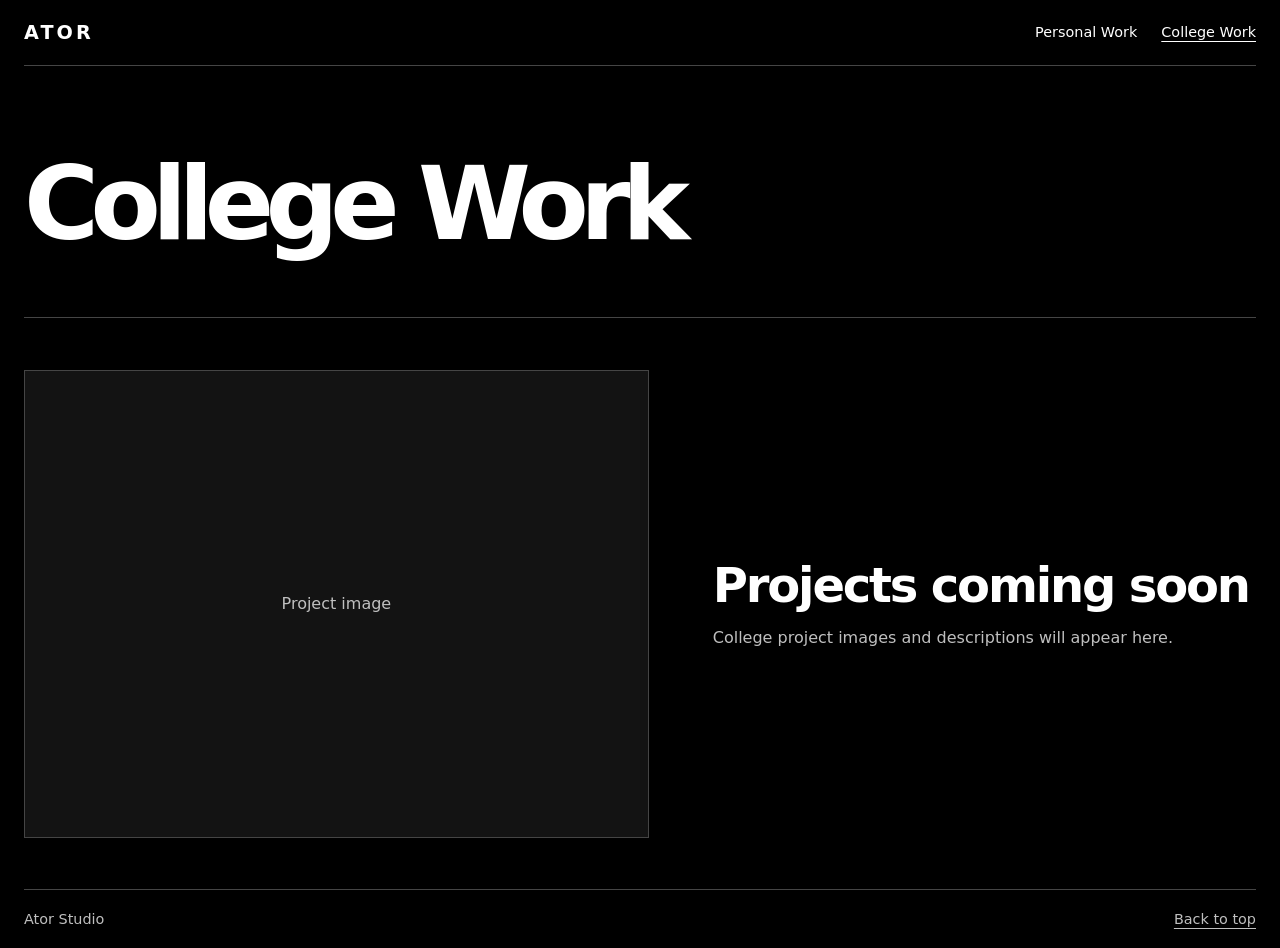
==== college-work.html @ 3aa1ff27 "Use monochrome styling and add College Work page" ====
<!doctype html>
<html lang="en">
<head>
  <meta charset="utf-8">
  <meta name="viewport" content="width=device-width, initial-scale=1">
  <meta name="description" content="College work by Ator Studio.">
  <meta name="theme-color" content="#000">
  <title>College Work — Ator Studio</title>
  <link rel="stylesheet" href="styles.css">
</head>
<body>
  <div class="page" id="top">
    <header>
      <a class="wordmark" href="./" aria-label="ATOR home">ATOR</a>
      <nav aria-label="Main">
        <a href="./#work">Personal Work</a>
        <a href="college-work.html" aria-current="page">College Work</a>
      </nav>
    </header>
    <main class="college">
      <h1>College Work</h1>
      <!-- Replace this sample row with a project image using class="project-image" and descriptive alt text. Duplicate the article for each project. -->
      <article class="project">
        <div class="project-placeholder" aria-hidden="true">Project image</div>
        <div>
          <h2>Projects coming soon</h2>
          <p>College project images and descriptions will appear here.</p>
        </div>
      </article>
    </main>
    <footer>
      <span>Ator Studio</span>
      <a href="#top">Back to top</a>
    </footer>
  </div>
</body>
</html>
---- styles.css ----
:root {
  color-scheme: dark;
  font-family: "Segoe UI", system-ui, sans-serif;
  color: #fff;
  background: #000;
  --muted: #bfbfbf;
  --accent: #fff;
  --line: #454545;
}

* { box-sizing: border-box; }

body { margin: 0; }

a { color: inherit; text-underline-offset: .25em; }
a:hover { color: var(--muted); }
a:focus-visible { outline: 2px solid var(--accent); outline-offset: 6px; }

.page { width: min(100% - 3rem, 82rem); margin-inline: auto; }

header, footer {
  display: flex;
  align-items: center;
  justify-content: space-between;
  flex-wrap: wrap;
  gap: 1rem;
  padding-block: 1.3rem;
  font-size: .9rem;
}

header { border-bottom: 1px solid var(--line); }
footer { border-top: 1px solid var(--line); color: var(--muted); }

.wordmark {
  font-size: 1.2rem;
  font-weight: 800;
  letter-spacing: .16em;
  text-decoration: none;
}

nav { display: flex; flex-wrap: wrap; gap: .75rem 1.5rem; }
nav a { text-decoration: none; }
nav a:hover, nav a[aria-current="page"] { text-decoration: underline; }

.hero {
  display: grid;
  grid-template-columns: 1.15fr 1fr;
  align-items: center;
  gap: clamp(2rem, 6vw, 6rem);
  padding-block: clamp(3rem, 8vw, 7rem);
}

.label {
  margin: 0 0 1.25rem;
  color: var(--accent);
  font-size: .875rem;
  font-weight: 650;
  letter-spacing: .15em;
  text-transform: uppercase;
}

h1 {
  margin: 0;
  font-size: clamp(4rem, 10vw, 9rem);
  font-weight: 750;
  line-height: .82;
  letter-spacing: -.085em;
}

.lead { color: var(--muted); margin: 2rem 0 0; font-size: 1.2rem; line-height: 1.5; }

.art {
  display: grid;
  place-items: center;
  min-width: 0;
  aspect-ratio: 5 / 4;
  overflow: hidden;
  border: 1px solid #505050;
  background:
    linear-gradient(90deg, #ffffff24 1px, transparent 1px) center / 8% 10%,
    linear-gradient(#ffffff24 1px, transparent 1px) center / 8% 10%,
    radial-gradient(ellipse at 70% 15%, #4d4d4d, #242424 58%, #141414);
}

.orb {
  width: 53%;
  aspect-ratio: 1;
  border-radius: 50%;
  background: radial-gradient(circle at 32% 26%, #fff, #e3e3e3 19%, #a5a5a5 37%,
    #626262 55%, #282828 68%, #a8a8a8 88%);
  box-shadow: inset 0 0 0 1px #ffffff5c, 0 1.25rem 3rem #080808;
}

.work {
  display: grid;
  grid-template-columns: 1fr 1fr;
  align-items: baseline;
  gap: 1rem;
  border-top: 1px solid var(--line);
  padding-block: 2rem 3.5rem;
}

.work h2 { font-size: clamp(1.75rem, 4vw, 2.5rem); margin: 0; letter-spacing: -.055em; }
.work p { color: var(--muted); margin: 0; line-height: 1.6; }

.college h1 {
  font-size: clamp(3rem, 8vw, 7rem);
  line-height: .96;
  padding-block: clamp(3rem, 7vw, 6rem) clamp(2rem, 5vw, 4rem);
}

.project {
  display: grid;
  grid-template-columns: minmax(0, 1.15fr) minmax(0, 1fr);
  align-items: center;
  gap: clamp(1.5rem, 5vw, 5rem);
  border-top: 1px solid var(--line);
  padding-block: clamp(1.5rem, 4vw, 3.5rem);
}

.project-image, .project-placeholder {
  display: block;
  width: 100%;
  border: 1px solid var(--line);
}

.project-placeholder {
  display: grid;
  place-items: center;
  aspect-ratio: 4 / 3;
  background: #131313;
  color: var(--muted);
}

.project h2 { margin: 0; font-size: clamp(1.75rem, 4vw, 3rem); letter-spacing: -.045em; }
.project p { margin: .75rem 0 0; color: var(--muted); line-height: 1.6; }

@media (max-width: 44rem) {
  .page { width: calc(100% - 2rem); }
  .hero, .work, .project { grid-template-columns: 1fr; }
  .hero { padding-block: 3.5rem 2rem; }
  .work { padding-block: 1.5rem 2.5rem; }
  .art { aspect-ratio: 16 / 10; }
}
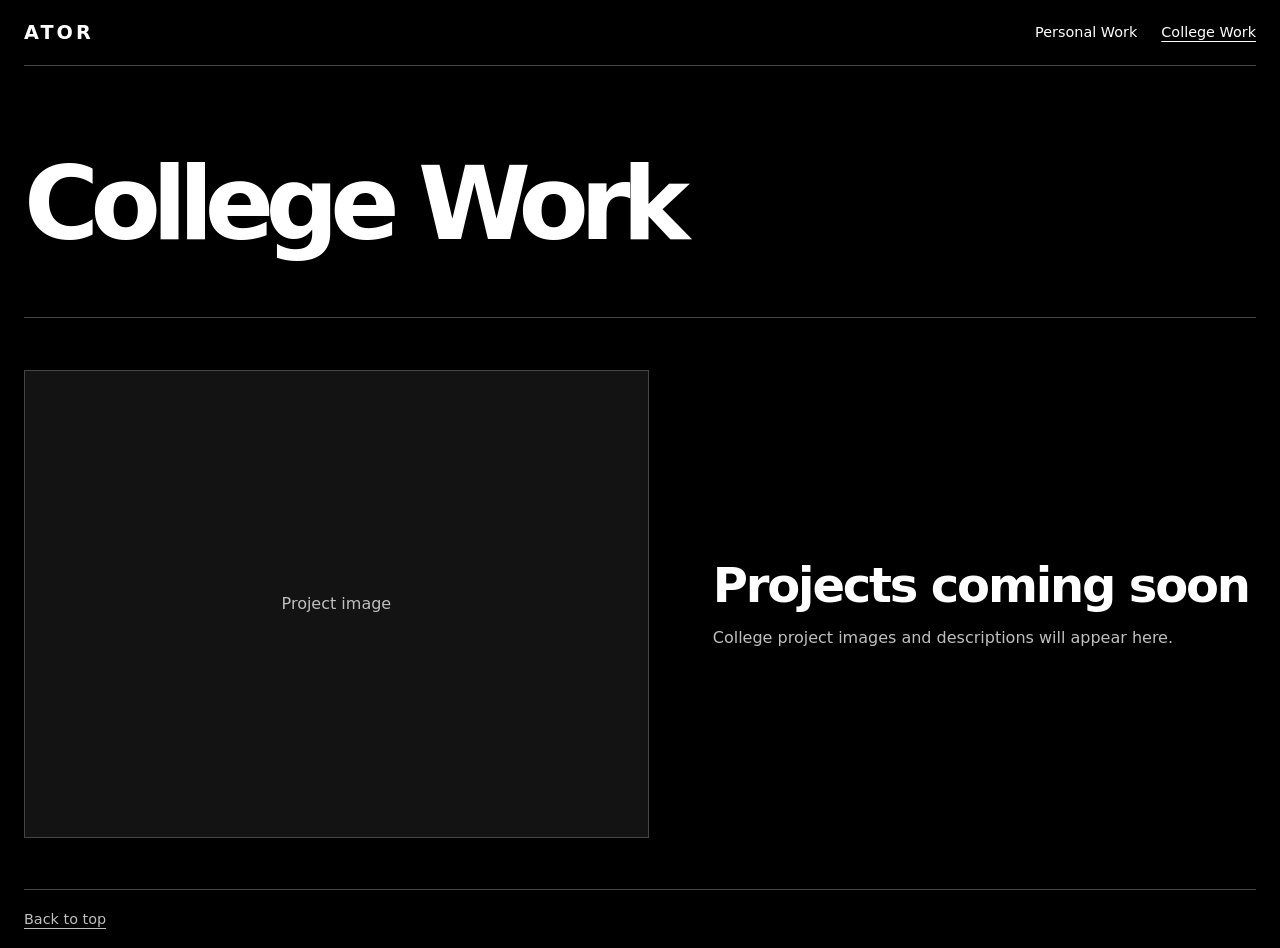
==== commit 9ba45aa5: "Clear Personal Work page and remove footer branding" ====
--- a/college-work.html
+++ b/college-work.html
@@ -13,7 +13,7 @@
     <header>
       <a class="wordmark" href="./" aria-label="ATOR home">ATOR</a>
       <nav aria-label="Main">
-        <a href="./#work">Personal Work</a>
+        <a href="./">Personal Work</a>
         <a href="college-work.html" aria-current="page">College Work</a>
       </nav>
     </header>
@@ -29,7 +29,6 @@
       </article>
     </main>
     <footer>
-      <span>Ator Studio</span>
       <a href="#top">Back to top</a>
     </footer>
   </div>
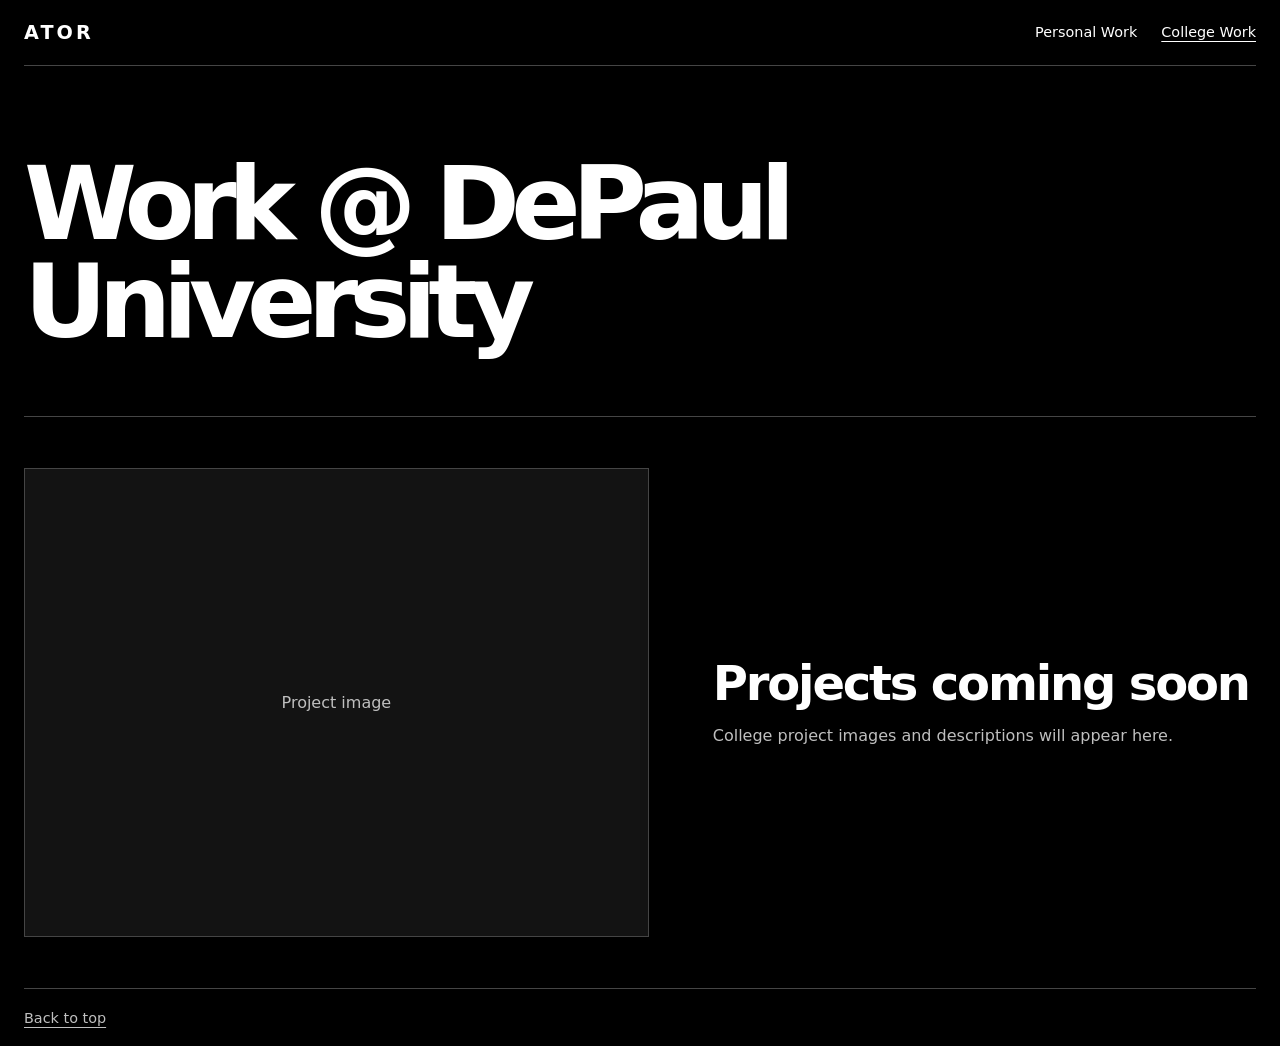
==== commit 7bc815a5: "Update College Work heading to Work @ DePaul University" ====
--- a/college-work.html
+++ b/college-work.html
@@ -18,7 +18,7 @@
       </nav>
     </header>
     <main class="college">
-      <h1>College Work</h1>
+      <h1>Work @ DePaul University</h1>
       <!-- Replace this sample row with a project image using class="project-image" and descriptive alt text. Duplicate the article for each project. -->
       <article class="project">
         <div class="project-placeholder" aria-hidden="true">Project image</div>
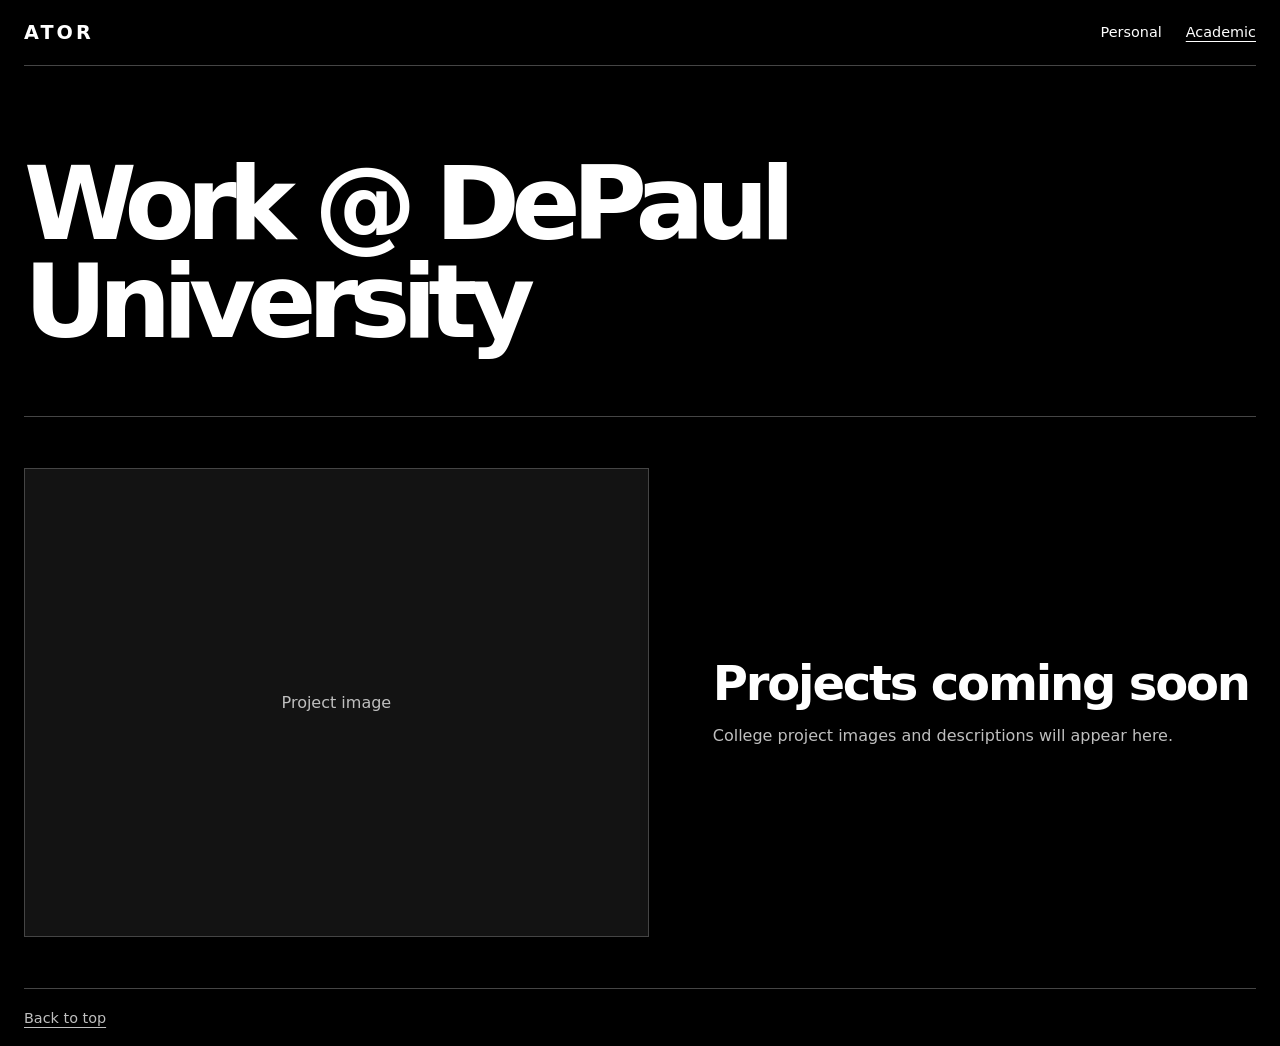
==== commit aa481085: "Rename navigation links to Personal and Academic" ====
--- a/college-work.html
+++ b/college-work.html
@@ -13,8 +13,8 @@
     <header>
       <a class="wordmark" href="./" aria-label="ATOR home">ATOR</a>
       <nav aria-label="Main">
-        <a href="./">Personal Work</a>
-        <a href="college-work.html" aria-current="page">College Work</a>
+        <a href="./">Personal</a>
+        <a href="college-work.html" aria-current="page">Academic</a>
       </nav>
     </header>
     <main class="college">
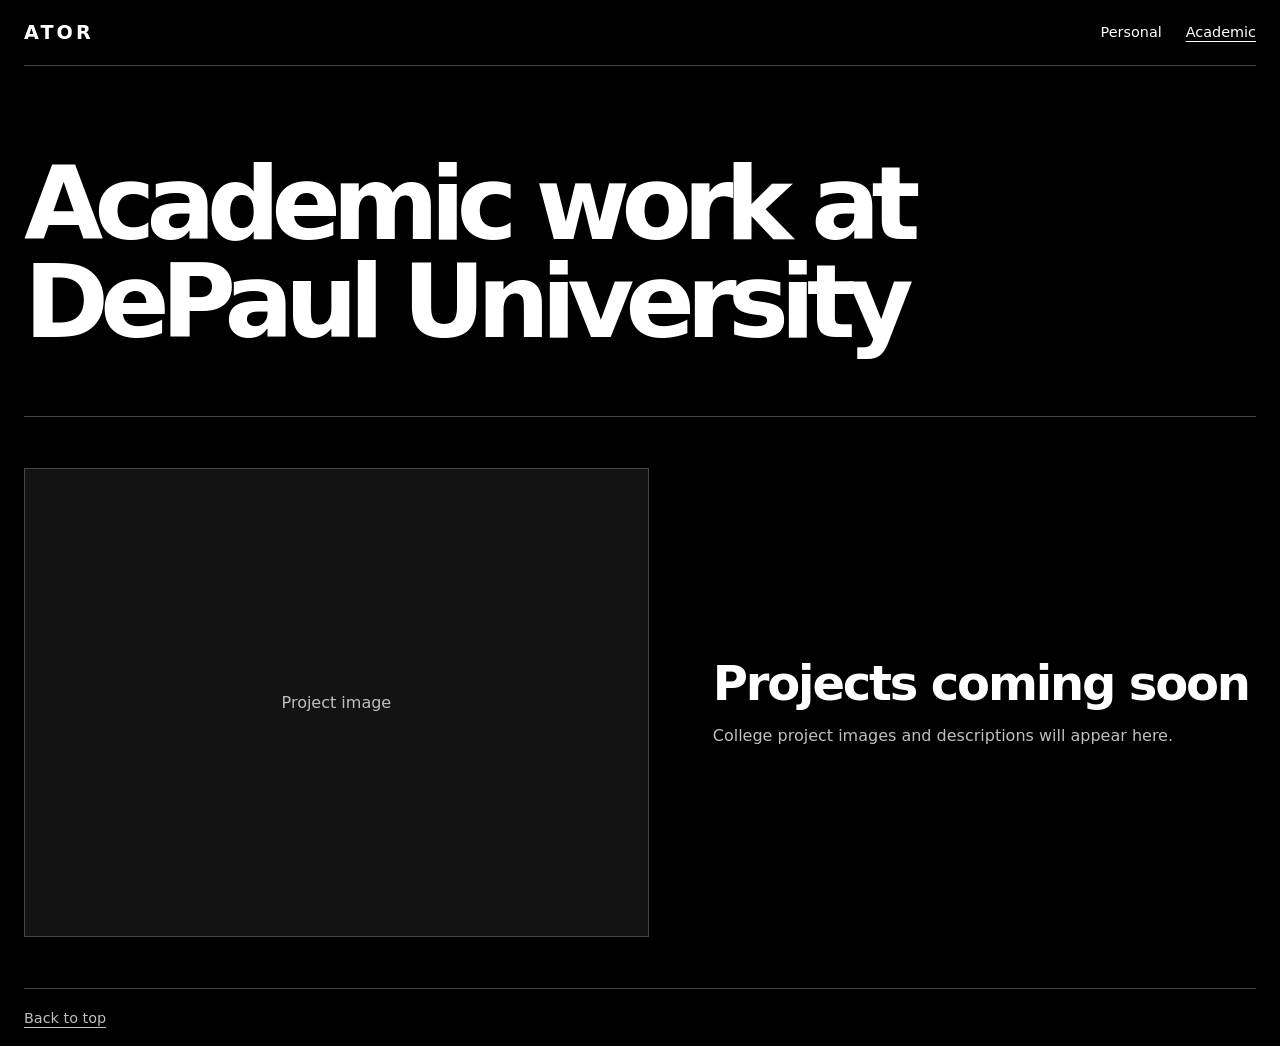
==== commit 7655aafd: "Update Academic page heading" ====
--- a/college-work.html
+++ b/college-work.html
@@ -18,7 +18,7 @@
       </nav>
     </header>
     <main class="college">
-      <h1>Work @ DePaul University</h1>
+      <h1>Academic work at DePaul University</h1>
       <!-- Replace this sample row with a project image using class="project-image" and descriptive alt text. Duplicate the article for each project. -->
       <article class="project">
         <div class="project-placeholder" aria-hidden="true">Project image</div>
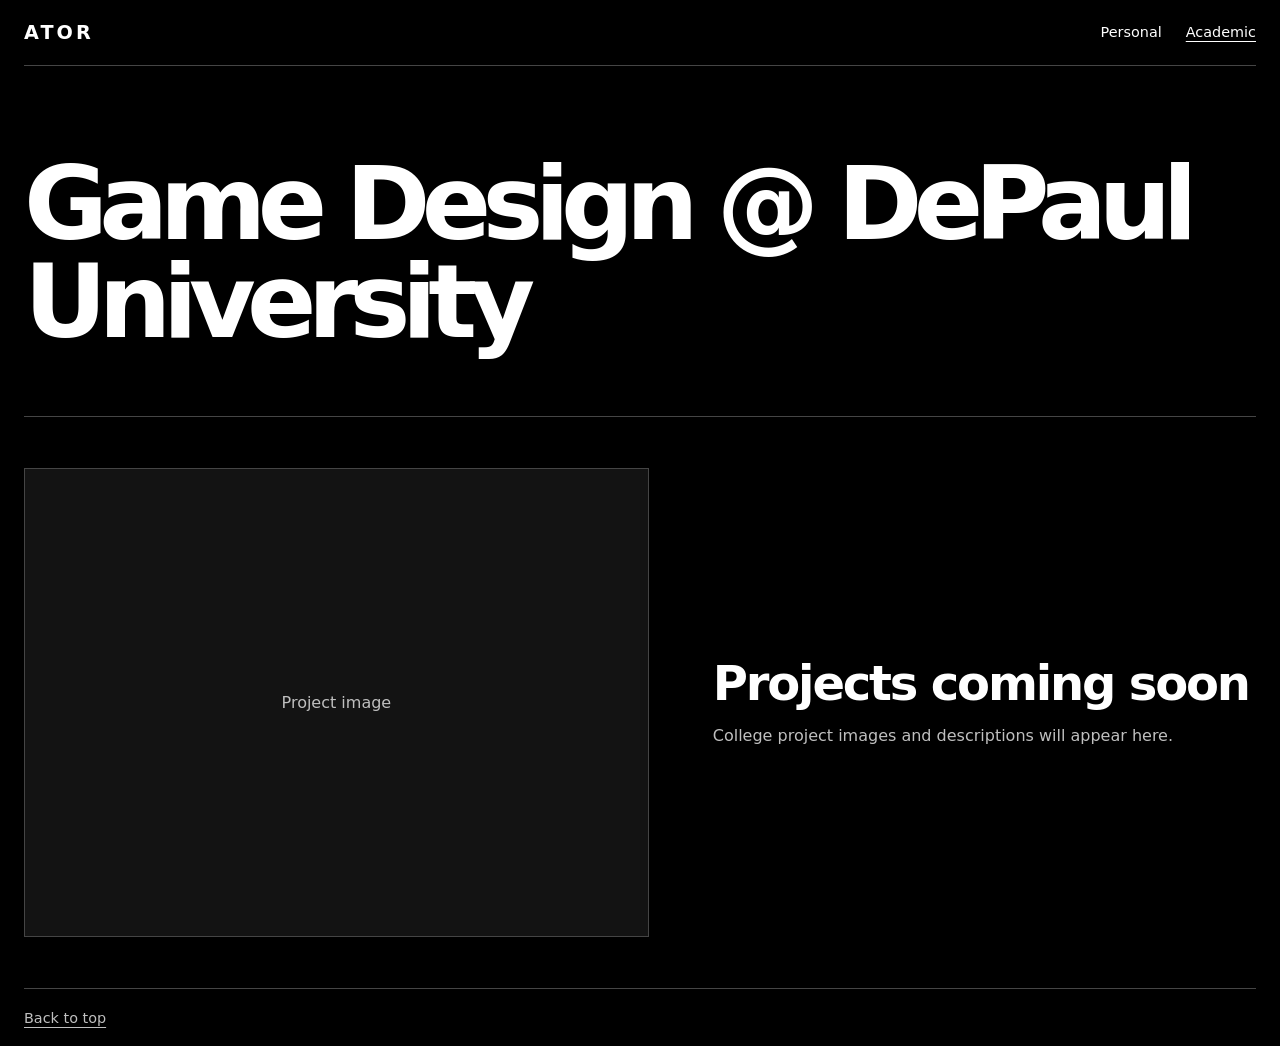
==== commit c4df5345: "Set Academic heading to Game Design @ DePaul University" ====
--- a/college-work.html
+++ b/college-work.html
@@ -18,7 +18,7 @@
       </nav>
     </header>
     <main class="college">
-      <h1>Academic work at DePaul University</h1>
+      <h1>Game Design @ DePaul University</h1>
       <!-- Replace this sample row with a project image using class="project-image" and descriptive alt text. Duplicate the article for each project. -->
       <article class="project">
         <div class="project-placeholder" aria-hidden="true">Project image</div>
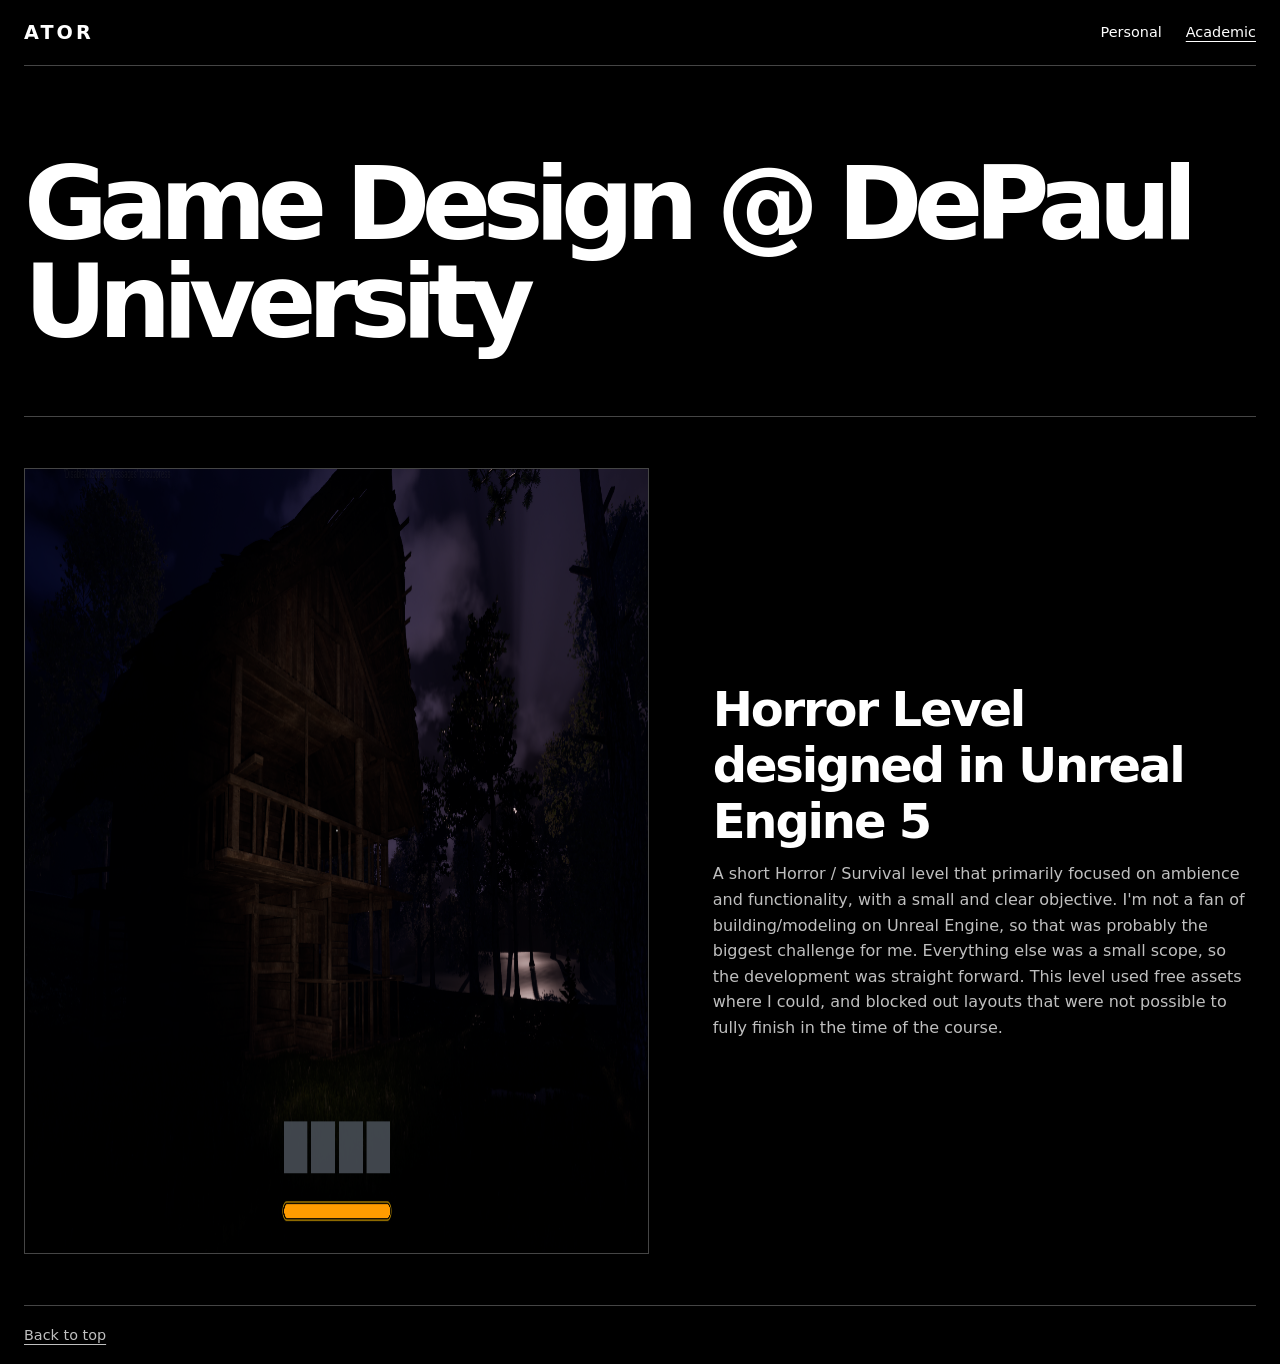
==== commit 55f832c3: "Add Unreal Engine 5 horror level to Academic portfolio" ====
--- a/college-work.html
+++ b/college-work.html
@@ -19,12 +19,11 @@
     </header>
     <main class="college">
       <h1>Game Design @ DePaul University</h1>
-      <!-- Replace this sample row with a project image using class="project-image" and descriptive alt text. Duplicate the article for each project. -->
-      <article class="project">
-        <div class="project-placeholder" aria-hidden="true">Project image</div>
+      <article class="project" id="horror-level" aria-labelledby="horror-level-title">
+        <img class="project-image" src="images/horror-level-unreal-engine-5.png" width="1370" height="786" alt="First-person view of a dark wooden cabin among trees at night.">
         <div>
-          <h2>Projects coming soon</h2>
-          <p>College project images and descriptions will appear here.</p>
+          <h2 id="horror-level-title">Horror Level designed in Unreal Engine 5</h2>
+          <p>A short Horror / Survival level that primarily focused on ambience and functionality, with a small and clear objective. I'm not a fan of building/modeling on Unreal Engine, so that was probably the biggest challenge for me. Everything else was a small scope, so the development was straight forward. This level used free assets where I could, and blocked out layouts that were not possible to fully finish in the time of the course.</p>
         </div>
       </article>
     </main>
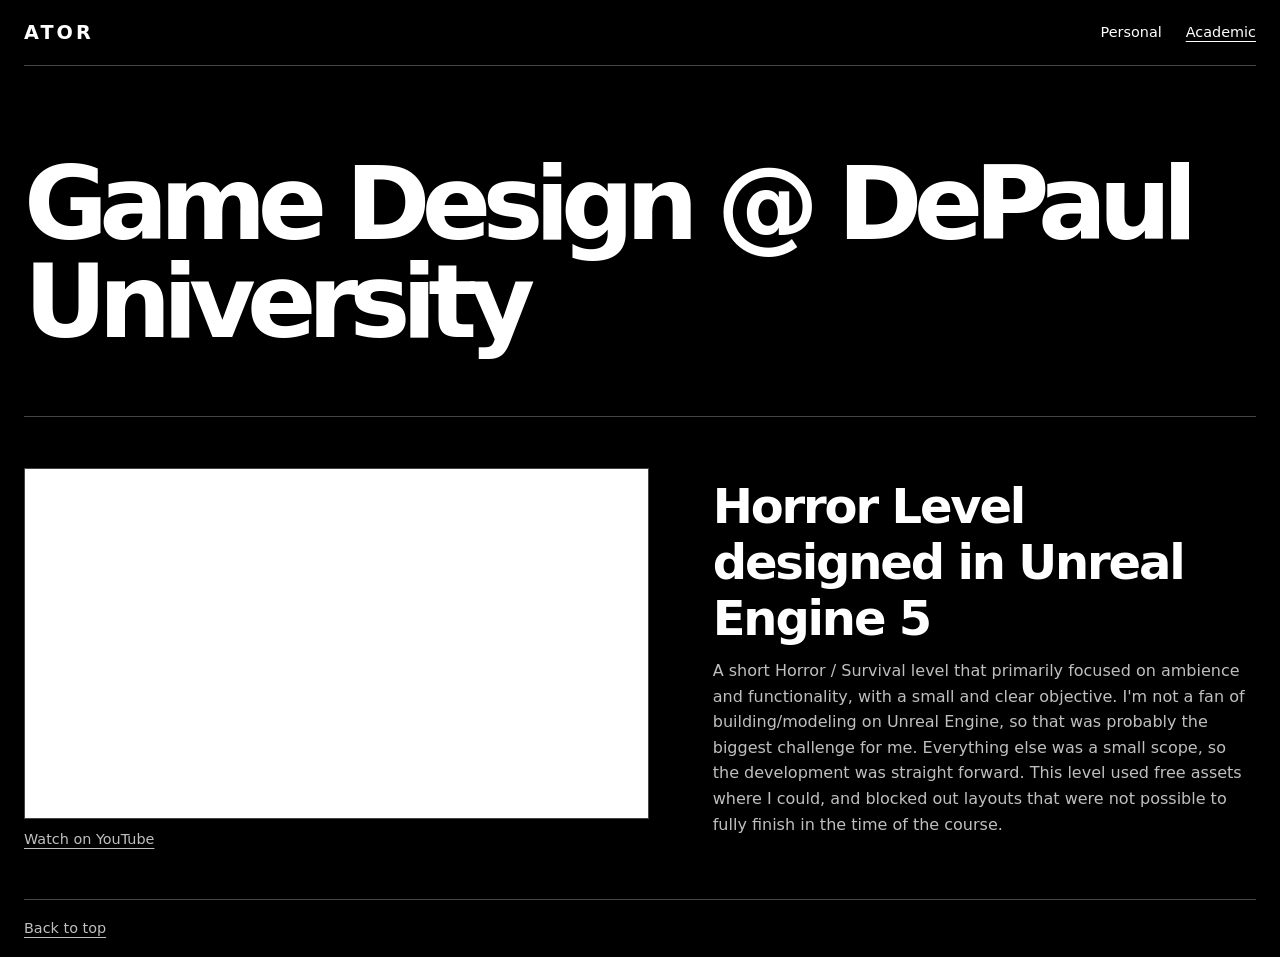
==== commit 2bb437f5: "Embed YouTube gameplay video for horror level" ====
--- a/college-work.html
+++ b/college-work.html
@@ -20,7 +20,17 @@
     <main class="college">
       <h1>Game Design @ DePaul University</h1>
       <article class="project" id="horror-level" aria-labelledby="horror-level-title">
-        <img class="project-image" src="images/horror-level-unreal-engine-5.png" width="1370" height="786" alt="First-person view of a dark wooden cabin among trees at night.">
+        <figure class="project-video">
+          <iframe
+            src="https://www.youtube.com/embed/bM5z_CuXW2U"
+            title="Horror Level designed in Unreal Engine 5 — gameplay video"
+            loading="lazy"
+            referrerpolicy="strict-origin-when-cross-origin"
+            allow="encrypted-media; picture-in-picture"
+            allowfullscreen
+          ></iframe>
+          <figcaption><a href="https://youtu.be/bM5z_CuXW2U">Watch on YouTube</a></figcaption>
+        </figure>
         <div>
           <h2 id="horror-level-title">Horror Level designed in Unreal Engine 5</h2>
           <p>A short Horror / Survival level that primarily focused on ambience and functionality, with a small and clear objective. I'm not a fan of building/modeling on Unreal Engine, so that was probably the biggest challenge for me. Everything else was a small scope, so the development was straight forward. This level used free assets where I could, and blocked out layouts that were not possible to fully finish in the time of the course.</p>
--- a/styles.css
+++ b/styles.css
@@ -124,12 +124,30 @@
   border: 1px solid var(--line);
 }
 
+.project-image { height: auto; }
+
 .project-placeholder {
   display: grid;
   place-items: center;
   aspect-ratio: 4 / 3;
   background: #131313;
   color: var(--muted);
+}
+
+.project-video { margin: 0; }
+
+.project-video iframe {
+  display: block;
+  width: 100%;
+  min-height: 200px;
+  aspect-ratio: 16 / 9;
+  border: 1px solid var(--line);
+}
+
+.project-video figcaption {
+  margin-top: .75rem;
+  color: var(--muted);
+  font-size: .9rem;
 }
 
 .project h2 { margin: 0; font-size: clamp(1.75rem, 4vw, 3rem); letter-spacing: -.045em; }
